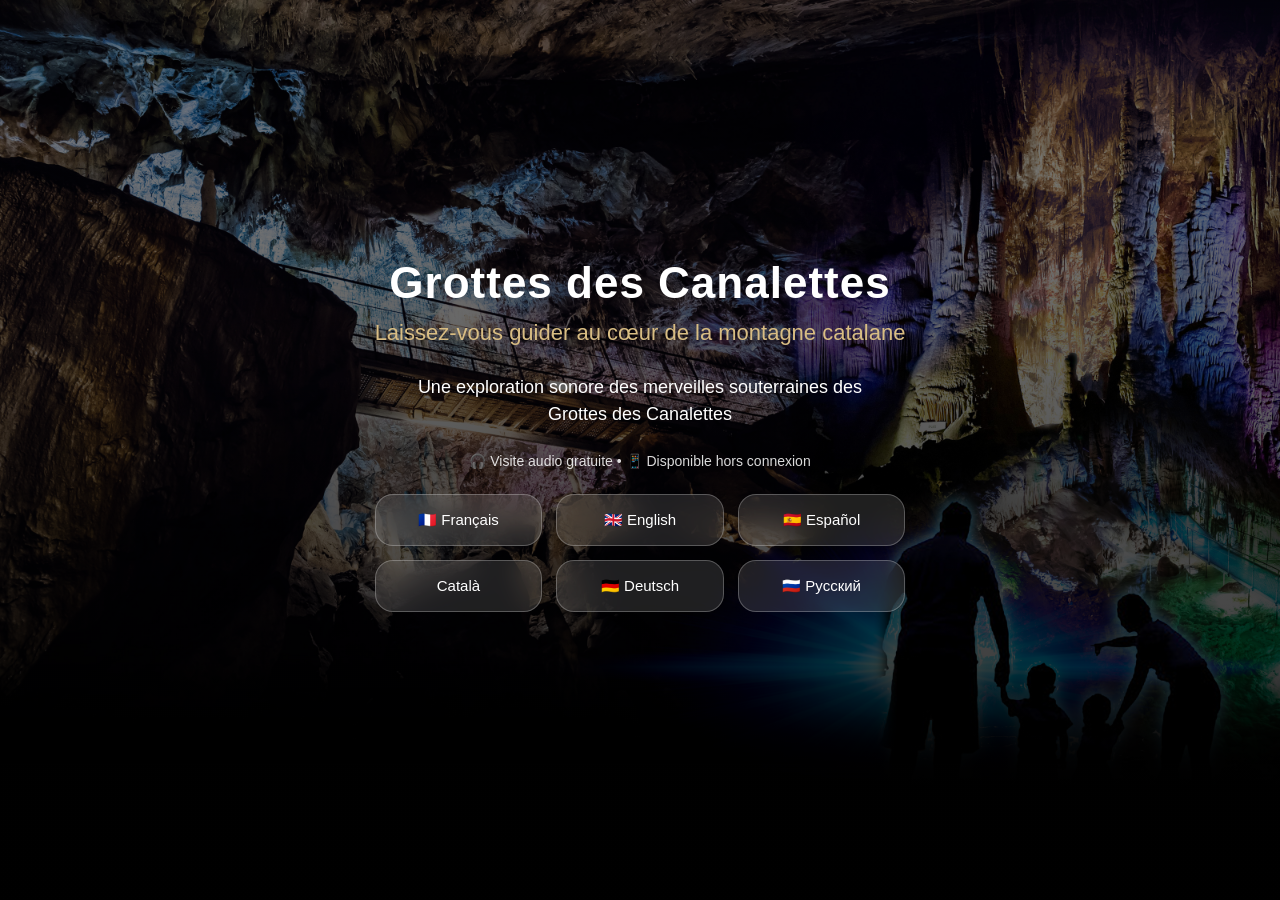
==== index.html @ 6bf6c837 "Première version guide audio Canalettes" ====
<!DOCTYPE html>
<html lang="fr">

<head>

<meta charset="UTF-8">

<meta name="viewport" content="width=device-width, initial-scale=1.0">

<title>Grottes des Canalettes - Audio Guide</title>

<link rel="stylesheet" href="style.css">

<link rel="manifest" href="manifest.json">

<meta name="theme-color" content="#c8a96b">

</head>


<body>


<div class="hero">


<div class="overlay"></div>



<div class="content">


<h1 id="titre-principal">
Grottes des Canalettes
</h1>


<h2 id="sous-titre">
Laissez-vous guider au cœur de la montagne catalane
</h2>



<p id="description">
Une exploration sonore des merveilles souterraines des Grottes des Canalettes
</p>



<div class="info" id="information">

🎧 Visite audio gratuite • 📱 Disponible hors connexion

</div>





<div class="languages">


<a href="langues/francais.html" onclick="choisirLangue('fr')">
🇫🇷 Français
</a>


<a href="langues/anglais.html" onclick="choisirLangue('en')">
🇬🇧 English
</a>


<a href="langues/espagnol.html" onclick="choisirLangue('es')">
🇪🇸 Español
</a>


<a href="langues/catalan.html" onclick="choisirLangue('ca')">
Català
</a>


<a href="langues/allemand.html" onclick="choisirLangue('de')">
🇩🇪 Deutsch
</a>


<a href="langues/russe.html" onclick="choisirLangue('ru')">
🇷🇺 Русский
</a>


</div>


</div>


</div>





<script src="script.js"></script>

<script src="langue.js"></script>





<script>


// Chargement du texte d'accueil en français

fetch("textes/fr.json")


.then(response => {


if (!response.ok) {

throw new Error("Fichier fr.json introuvable");

}


return response.json();


})


.then(textes => {



document.getElementById("titre-principal").innerHTML =
textes.accueil.titre;



document.getElementById("sous-titre").innerHTML =
textes.accueil.sousTitre;



document.getElementById("description").innerHTML =
textes.accueil.description;



document.getElementById("information").innerHTML =
textes.accueil.info;



})



.catch(error => {


console.log("Erreur chargement textes :", error);


});



</script>





<script>


// Activation du Service Worker


if ("serviceWorker" in navigator) {


window.addEventListener("load", function() {


navigator.serviceWorker.register("service-worker.js")


.then(function(registration) {


console.log("Service Worker actif :", registration.scope);


})


.catch(function(error) {


console.log("Erreur Service Worker :", error);


});


});


}



</script>



</body>

</html>
---- style.css ----
* {

    box-sizing: border-box;
    margin: 0;
    padding: 0;

}


body {

    font-family: Arial, Helvetica, sans-serif;

    height: 100vh;

    overflow: hidden;

}



.hero {

    height: 100vh;

    width: 100%;

    background-image: url("images/grotte.jpg");

    background-size: cover;

    background-position: center;

    display: flex;

    justify-content: center;

    align-items: center;

    position: relative;

}



.overlay {

    position: absolute;

    inset: 0;

    background:
    linear-gradient(
        rgba(0,0,0,0.45),
        rgba(0,0,0,0.85)
    );

}



.content {

    position: relative;

    text-align: center;

    color: white;

    max-width: 700px;

    padding: 30px;

    animation: apparition 1.8s ease;

}



h1 {

    font-size: 44px;

    font-weight: 700;

    letter-spacing: 1px;

    margin-bottom: 10px;

}



h2 {

    font-size: 22px;

    font-weight: 400;

    color: #d8bd83;

    line-height: 1.4;

}



p {

    margin: 25px auto;

    font-size: 18px;

    line-height: 1.5;

    max-width: 500px;

}



.info {

    font-size: 14px;

    opacity: 0.85;

    margin-bottom: 25px;

}



/* Boutons de langues */


.languages {

    display: grid;

    grid-template-columns: repeat(3,1fr);

    gap: 14px;

    margin-bottom: 30px;

}



.languages a {

    background: rgba(255,255,255,0.12);

    backdrop-filter: blur(12px);

    border: 1px solid rgba(255,255,255,0.25);

    color: white;

    padding: 16px 10px;

    border-radius: 18px;

    font-size: 15px;

    cursor: pointer;

    transition: 0.3s;

    text-decoration: none;

    display: flex;

    justify-content: center;

    align-items: center;

}



.languages a:hover {

    background: rgba(216,189,131,0.65);

    transform: translateY(-3px);

}



/* Ancien bouton supprimé mais conservé pour compatibilité */


.start {

    background: #c8a96b;

    color: white;

    border: none;

    padding: 16px 40px;

    border-radius: 40px;

    font-size: 18px;

    cursor: pointer;

    transition: 0.3s;

}



.start:hover {

    transform: scale(1.05);

    background: #dfc58b;

}



/* Animation */


@keyframes apparition {

    from {

        opacity: 0;

        transform: translateY(30px);

    }


    to {

        opacity: 1;

        transform: translateY(0);

    }

}



/* Boutons navigation salles */


.retour {

    background: #8b5a2b;

    color: white;

    padding: 12px 25px;

    border-radius: 8px;

    text-decoration: none;

    display: inline-block;

    margin: 8px;

    transition: 0.3s;

}



.retour:hover {

    background: rgba(216,189,131,0.65);

    transform: translateY(-3px);

    color: white;

}



/* Audio */


.audio-box {

    margin-bottom: 25px;

}



.audio-box audio {

    width: 100%;

    max-width: 400px;

    margin-bottom: 25px;

}



/* Navigation entre salles */


.navigation-salles {

    display: flex;

    justify-content: space-between;

    gap: 20px;

    margin-top: 25px;

}



.navigation-salles a {

    flex: 1;

    text-align: center;

}



/* Texte de visite */


.texte-visite {

    background: rgba(255,255,255,0.12);

    backdrop-filter: blur(12px);

    border: 1px solid rgba(255,255,255,0.25);

    border-radius: 18px;

    padding: 20px;

    margin-bottom: 25px;

    line-height: 1.6;

    font-size: 16px;

}



/* Langues non disponibles */


.langue-indisponible {

    background: rgba(255,255,255,0.12);

    backdrop-filter: blur(12px);

    border: 1px solid rgba(255,255,255,0.25);

    color: white;

    padding: 16px 10px;

    border-radius: 18px;

    font-size: 15px;

    text-align: center;

    cursor: default;

}



.langue-indisponible span {

    display: block;

    margin-top: 6px;

    font-size: 12px;

    color: #d8bd83;

}



/* Version téléphone */


@media(max-width:700px){


    h1 {

        font-size: 32px;

    }


    h2 {

        font-size: 18px;

    }


    p {

        font-size: 16px;

    }


    .languages {

        grid-template-columns: repeat(2,1fr);

    }


    .content {

        padding: 20px;

    }


    .navigation-salles {

        flex-direction: column;

    }


}
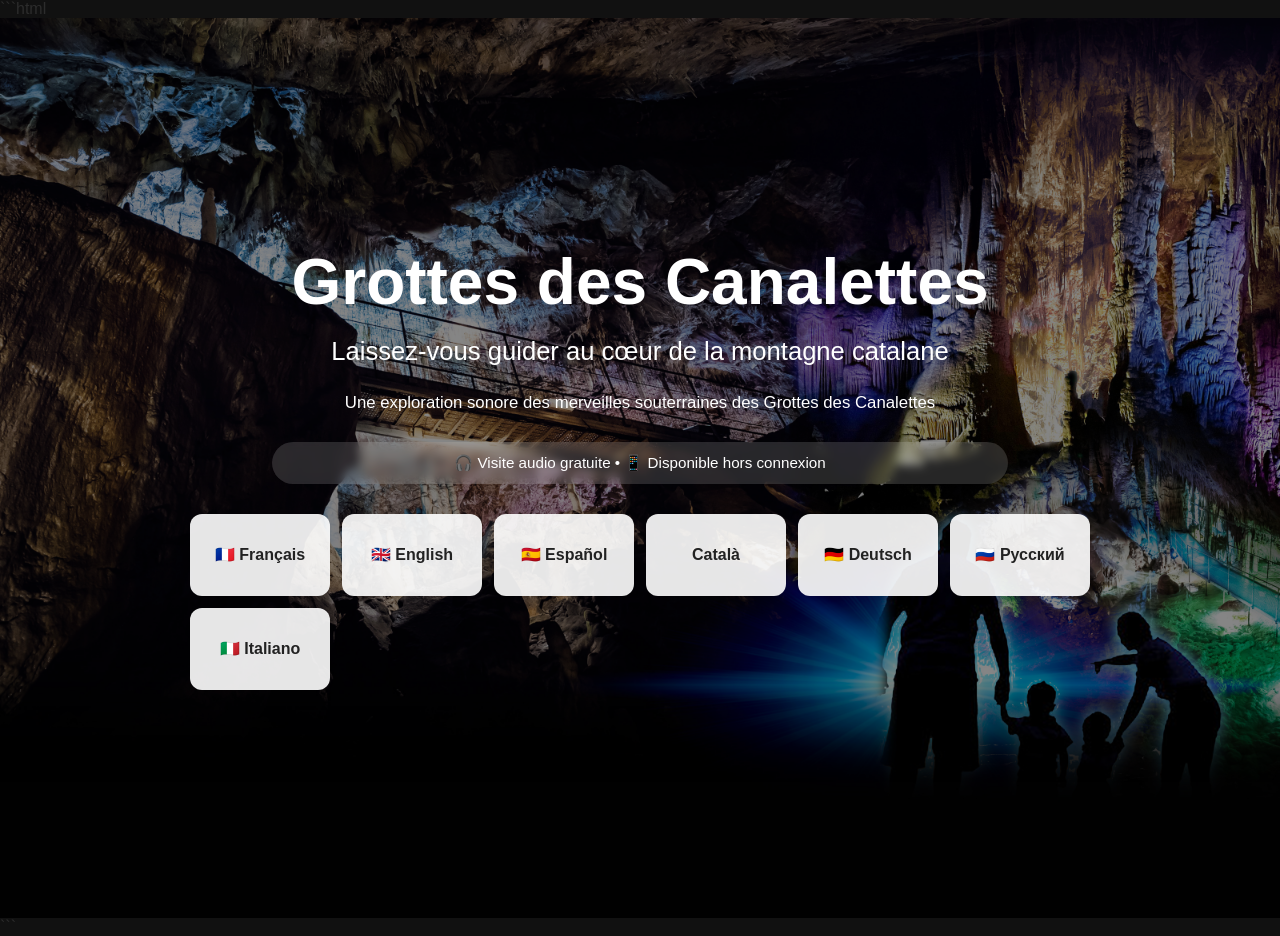
==== commit 69e8c3b2: "Mise a jour audio guide v32" ====
--- a/index.html
+++ b/index.html
@@ -1,3 +1,4 @@
+```html
 <!DOCTYPE html>
 <html lang="fr">
 
@@ -5,224 +6,209 @@
 
 <meta charset="UTF-8">
 
-<meta name="viewport" content="width=device-width, initial-scale=1.0">
+<meta
+  name="viewport"
+  content="width=device-width, initial-scale=1.0"
+>
 
 <title>Grottes des Canalettes - Audio Guide</title>
 
-<link rel="stylesheet" href="style.css">
-
-<link rel="manifest" href="manifest.json">
-
-<meta name="theme-color" content="#c8a96b">
+<link
+  rel="stylesheet"
+  href="/style.css"
+>
+
+<link
+  rel="manifest"
+  href="/manifest.json"
+>
+
+<meta
+  name="theme-color"
+  content="#c8a96b"
+>
 
 </head>
 
 
 <body>
 
-
 <div class="hero">
 
-
-<div class="overlay"></div>
-
-
-
-<div class="content">
-
-
-<h1 id="titre-principal">
-Grottes des Canalettes
-</h1>
-
-
-<h2 id="sous-titre">
-Laissez-vous guider au cœur de la montagne catalane
-</h2>
-
-
-
-<p id="description">
-Une exploration sonore des merveilles souterraines des Grottes des Canalettes
-</p>
-
-
-
-<div class="info" id="information">
-
-🎧 Visite audio gratuite • 📱 Disponible hors connexion
+  <div class="overlay"></div>
+
+  <div class="content">
+
+    <h1 id="titre-principal">
+      Bienvenue aux Grottes des Canalettes
+    </h1>
+
+    <h2 id="sous-titre">
+      Laissez-vous guider par l’eau, la roche et le temps.
+    </h2>
+
+    <p id="description">
+      Prenez le temps de regarder autour de vous : certaines formations
+      se trouvent au-dessus de votre tête, d’autres à vos pieds.
+      La grotte se découvre autant en levant les yeux qu’en regardant devant soi.
+    </p>
+
+    <div
+      class="info"
+      id="information"
+    >
+      🎧 Visite audio gratuite • 📖 Texte de visite disponible • 📱 Disponible hors connexion
+    </div>
+
+
+    <div class="languages">
+
+      <a
+        href="/langues/francais.html"
+        onclick="choisirLangue('fr')"
+      >
+        🇫🇷 Français
+      </a>
+
+      <a
+        href="/langues/anglais.html"
+        onclick="choisirLangue('en')"
+      >
+        🇬🇧 English
+      </a>
+
+      <a
+        href="/langues/espagnol.html"
+        onclick="choisirLangue('es')"
+      >
+        🇪🇸 Español
+      </a>
+
+      <a
+        href="/langues/catalan.html"
+        onclick="choisirLangue('ca')"
+      >
+        Català
+      </a>
+
+      <a
+        href="/langues/allemand.html"
+        onclick="choisirLangue('de')"
+      >
+        🇩🇪 Deutsch
+      </a>
+
+      <a
+        href="/langues/russe.html"
+        onclick="choisirLangue('ru')"
+      >
+        🇷🇺 Русский
+      </a>
+
+      <a
+        href="/langues/italien.html"
+        onclick="choisirLangue('it')"
+      >
+        🇮🇹 Italiano
+      </a>
+
+    </div>
+
+  </div>
 
 </div>
 
 
-
-
-
-<div class="languages">
-
-
-<a href="langues/francais.html" onclick="choisirLangue('fr')">
-🇫🇷 Français
-</a>
-
-
-<a href="langues/anglais.html" onclick="choisirLangue('en')">
-🇬🇧 English
-</a>
-
-
-<a href="langues/espagnol.html" onclick="choisirLangue('es')">
-🇪🇸 Español
-</a>
-
-
-<a href="langues/catalan.html" onclick="choisirLangue('ca')">
-Català
-</a>
-
-
-<a href="langues/allemand.html" onclick="choisirLangue('de')">
-🇩🇪 Deutsch
-</a>
-
-
-<a href="langues/russe.html" onclick="choisirLangue('ru')">
-🇷🇺 Русский
-</a>
-
-
-</div>
-
-
-</div>
-
-
-</div>
-
-
-
-
-
-<script src="script.js"></script>
-
-<script src="langue.js"></script>
-
-
-
-
-
+<!-- Script principal -->
+<script src="/script.js"></script>
+
+<!-- Gestion des langues -->
+<script src="/langue.js"></script>
+
+
+<!-- Chargement du texte d'accueil français -->
 <script>
 
-
-// Chargement du texte d'accueil en français
-
-fetch("textes/fr.json")
-
-
-.then(response => {
-
-
-if (!response.ok) {
-
-throw new Error("Fichier fr.json introuvable");
+fetch("/textes/fr.json")
+
+  .then(response => {
+
+    if (!response.ok) {
+      throw new Error("Fichier fr.json introuvable");
+    }
+
+    return response.json();
+
+  })
+
+  .then(textes => {
+
+    if (!textes.accueil) {
+      throw new Error("Section accueil introuvable dans fr.json");
+    }
+
+    document.getElementById("titre-principal").textContent =
+      textes.accueil.titre;
+
+    document.getElementById("sous-titre").textContent =
+      textes.accueil.sousTitre;
+
+    document.getElementById("description").textContent =
+      textes.accueil.description;
+
+    document.getElementById("information").textContent =
+      textes.accueil.info;
+
+  })
+
+  .catch(error => {
+
+    console.log(
+      "Erreur chargement des textes :",
+      error
+    );
+
+  });
+
+</script>
+
+
+<!-- Service Worker / fonctionnement hors connexion -->
+<script>
+
+if ("serviceWorker" in navigator) {
+
+  window.addEventListener("load", function() {
+
+    navigator.serviceWorker
+      .register("/service-worker.js")
+
+      .then(function(registration) {
+
+        console.log(
+          "Service Worker actif :",
+          registration.scope
+        );
+
+      })
+
+      .catch(function(error) {
+
+        console.log(
+          "Erreur Service Worker :",
+          error
+        );
+
+      });
+
+  });
 
 }
 
-
-return response.json();
-
-
-})
-
-
-.then(textes => {
-
-
-
-document.getElementById("titre-principal").innerHTML =
-textes.accueil.titre;
-
-
-
-document.getElementById("sous-titre").innerHTML =
-textes.accueil.sousTitre;
-
-
-
-document.getElementById("description").innerHTML =
-textes.accueil.description;
-
-
-
-document.getElementById("information").innerHTML =
-textes.accueil.info;
-
-
-
-})
-
-
-
-.catch(error => {
-
-
-console.log("Erreur chargement textes :", error);
-
-
-});
-
-
-
 </script>
 
 
-
-
-
-<script>
-
-
-// Activation du Service Worker
-
-
-if ("serviceWorker" in navigator) {
-
-
-window.addEventListener("load", function() {
-
-
-navigator.serviceWorker.register("service-worker.js")
-
-
-.then(function(registration) {
-
-
-console.log("Service Worker actif :", registration.scope);
-
-
-})
-
-
-.catch(function(error) {
-
-
-console.log("Erreur Service Worker :", error);
-
-
-});
-
-
-});
-
-
-}
-
-
-
-</script>
-
-
-
 </body>
 
-</html>+</html>
+```
--- a/style.css
+++ b/style.css
@@ -1,455 +1,607 @@
+```css
+/* =========================================================
+   GROTTES DES CANALETTES — AUDIO GUIDE
+   FEUILLE DE STYLE PRINCIPALE
+   ========================================================= */
+
+
+/* =========================================================
+   BASE
+   ========================================================= */
+
 * {
-
-    box-sizing: border-box;
-    margin: 0;
-    padding: 0;
-
-}
-
-
+  box-sizing: border-box;
+}
+
+html,
 body {
-
-    font-family: Arial, Helvetica, sans-serif;
-
-    height: 100vh;
-
-    overflow: hidden;
-
-}
-
-
+  margin: 0;
+  padding: 0;
+  min-height: 100%;
+}
+
+body {
+  font-family: Arial, Helvetica, sans-serif;
+  color: #2c2c2c;
+  background: #111;
+}
+
+
+/* =========================================================
+   PAGE D'ACCUEIL
+   ========================================================= */
 
 .hero {
-
-    height: 100vh;
-
+  min-height: 100vh;
+
+  background-image: url("/images/grotte.jpg");
+  background-size: cover;
+  background-position: center;
+  background-repeat: no-repeat;
+
+  position: relative;
+
+  display: flex;
+  align-items: center;
+  justify-content: center;
+}
+
+
+/* Voile sombre au-dessus de la photo */
+
+.overlay {
+  position: absolute;
+  inset: 0;
+
+  background: rgba(0, 0, 0, 0.48);
+}
+
+
+/* Contenu de la page d'accueil */
+
+.content {
+  position: relative;
+  z-index: 2;
+
+  width: min(900px, 92%);
+
+  padding: 40px 25px;
+
+  text-align: center;
+
+  color: white;
+}
+
+
+/* =========================================================
+   TITRES PAGE D'ACCUEIL
+   ========================================================= */
+
+.content h1 {
+  font-size: clamp(2rem, 6vw, 4rem);
+
+  margin: 0 0 15px;
+
+  line-height: 1.15;
+}
+
+.content h2 {
+  font-size: clamp(1.1rem, 3vw, 1.6rem);
+
+  font-weight: normal;
+
+  margin: 0 0 20px;
+
+  line-height: 1.4;
+}
+
+.content p {
+  font-size: 1.05rem;
+
+  line-height: 1.6;
+
+  margin-left: auto;
+  margin-right: auto;
+
+  max-width: 750px;
+}
+
+
+/* =========================================================
+   INFORMATIONS
+   ========================================================= */
+
+.info {
+  margin: 25px auto;
+
+  font-size: 0.95rem;
+
+  padding: 12px 18px;
+
+  border-radius: 30px;
+
+  background: rgba(255, 255, 255, 0.15);
+
+  backdrop-filter: blur(5px);
+
+  -webkit-backdrop-filter: blur(5px);
+
+  max-width: 700px;
+}
+
+
+/* =========================================================
+   BOUTONS LANGUES / ÉTAPES
+   ========================================================= */
+
+.languages {
+  display: grid;
+
+  grid-template-columns: repeat(
+    auto-fit,
+    minmax(140px, 1fr)
+  );
+
+  gap: 12px;
+
+  margin-top: 30px;
+}
+
+
+.languages a {
+  display: flex;
+
+  align-items: center;
+  justify-content: center;
+
+  min-height: 54px;
+
+  padding: 14px 10px;
+
+  border-radius: 12px;
+
+  background: rgba(255, 255, 255, 0.9);
+
+  color: #222;
+
+  text-decoration: none;
+
+  font-weight: bold;
+
+  line-height: 1.3;
+
+  transition:
+    transform 0.2s ease,
+    background 0.2s ease,
+    box-shadow 0.2s ease;
+}
+
+
+.languages a:hover {
+  transform: translateY(-2px);
+
+  background: white;
+
+  box-shadow:
+    0 5px 15px rgba(0, 0, 0, 0.18);
+}
+
+
+.languages a:active {
+  transform: translateY(0);
+}
+
+
+/* =========================================================
+   BOUTON RETOUR / START
+   ========================================================= */
+
+.start {
+  display: inline-block;
+
+  margin-top: 30px;
+
+  padding: 12px 20px;
+
+  border-radius: 10px;
+
+  color: white;
+
+  background: rgba(0, 0, 0, 0.35);
+
+  text-decoration: none;
+
+  font-weight: bold;
+
+  transition:
+    background 0.2s ease,
+    transform 0.2s ease;
+}
+
+
+.start:hover {
+  background: rgba(0, 0, 0, 0.55);
+
+  transform: translateY(-2px);
+}
+
+
+/* =========================================================
+   PAGE D'UNE SALLE
+   ========================================================= */
+
+.salle-page {
+  min-height: 100vh;
+
+  max-width: 900px;
+
+  margin: 0 auto;
+
+  padding: 25px 18px 60px;
+
+  background: #f5f2eb;
+
+  color: #2c2c2c;
+}
+
+
+/* =========================================================
+   LIEN RETOUR
+   ========================================================= */
+
+.retour {
+  display: inline-block;
+
+  margin-bottom: 25px;
+
+  color: #604d2c;
+
+  text-decoration: none;
+
+  font-weight: bold;
+
+  line-height: 1.4;
+
+  transition: color 0.2s ease;
+}
+
+
+.retour:hover {
+  color: #8a6a3d;
+
+  text-decoration: underline;
+}
+
+
+/* =========================================================
+   TITRE DE LA SALLE
+   ========================================================= */
+
+.salle-page h1 {
+  font-size: clamp(2rem, 6vw, 3rem);
+
+  margin: 0 0 30px;
+
+  color: #3c3325;
+
+  line-height: 1.2;
+}
+
+
+/* =========================================================
+   CHOIX AUDIO / TEXTE
+   ========================================================= */
+
+.choix-visite {
+  display: flex;
+
+  gap: 12px;
+
+  margin-bottom: 25px;
+}
+
+
+.bouton-visite {
+  flex: 1;
+
+  border: none;
+
+  border-radius: 12px;
+
+  padding: 15px 12px;
+
+  background: #ded8cc;
+
+  color: #3c3325;
+
+  font-family: inherit;
+
+  font-size: 1rem;
+
+  font-weight: bold;
+
+  cursor: pointer;
+
+  transition:
+    transform 0.2s ease,
+    background 0.2s ease,
+    box-shadow 0.2s ease;
+}
+
+
+.bouton-visite:hover {
+  transform: translateY(-2px);
+
+  box-shadow:
+    0 4px 12px rgba(0, 0, 0, 0.12);
+}
+
+
+.bouton-visite:active {
+  transform: translateY(0);
+}
+
+
+.bouton-visite.actif {
+  background: #4e402b;
+
+  color: white;
+
+  box-shadow:
+    0 4px 12px rgba(0, 0, 0, 0.15);
+}
+
+
+/* =========================================================
+   BLOCS DE VISITE
+   ========================================================= */
+
+.bloc-visite {
+  background: white;
+
+  border-radius: 18px;
+
+  padding: 25px;
+
+  margin-bottom: 25px;
+
+  box-shadow:
+    0 4px 18px rgba(0, 0, 0, 0.08);
+}
+
+
+.bloc-visite h2 {
+  margin-top: 0;
+
+  margin-bottom: 15px;
+
+  color: #4e402b;
+
+  font-size: 1.35rem;
+
+  line-height: 1.3;
+}
+
+
+.bloc-visite p {
+  line-height: 1.7;
+}
+
+
+/* =========================================================
+   LECTEUR AUDIO
+   ========================================================= */
+
+.bloc-visite audio {
+  display: block;
+
+  width: 100%;
+
+  margin-top: 20px;
+}
+
+
+/* =========================================================
+   TEXTE DE VISITE
+   ========================================================= */
+
+#texte-salle {
+  font-size: 1.05rem;
+
+  line-height: 1.75;
+
+  color: #333;
+}
+
+
+#texte-salle p {
+  margin: 0 0 20px;
+}
+
+
+#texte-salle p:last-child {
+  margin-bottom: 0;
+}
+
+
+/* =========================================================
+   MISE EN VALEUR DANS LES TEXTES
+   ========================================================= */
+
+#texte-salle strong {
+  display: block;
+
+  margin-top: 25px;
+
+  margin-bottom: 8px;
+
+  font-size: 1.15rem;
+
+  color: #4e402b;
+}
+
+
+/* =========================================================
+   LIENS DANS LES TEXTES
+   ========================================================= */
+
+#texte-salle a {
+  color: #604d2c;
+
+  font-weight: bold;
+}
+
+
+/* =========================================================
+   MESSAGE AUDIO INDISPONIBLE
+   ========================================================= */
+
+#audio-indisponible {
+  margin-top: 20px;
+
+  padding: 15px;
+
+  border-radius: 10px;
+
+  background: #f0ece4;
+
+  color: #604d2c;
+
+  font-size: 0.95rem;
+}
+
+
+/* =========================================================
+   ÉTAT FOCUS — ACCESSIBILITÉ
+   ========================================================= */
+
+a:focus-visible,
+button:focus-visible {
+  outline: 3px solid #c8a96b;
+
+  outline-offset: 3px;
+}
+
+
+/* =========================================================
+   PETITS ÉCRANS
+   ========================================================= */
+
+@media (max-width: 600px) {
+
+  .content {
+    width: 94%;
+
+    padding: 30px 15px;
+  }
+
+
+  .content h1 {
+    font-size: clamp(2rem, 10vw, 3rem);
+  }
+
+
+  .content h2 {
+    font-size: 1.15rem;
+  }
+
+
+  .content p {
+    font-size: 1rem;
+  }
+
+
+  .info {
+    font-size: 0.9rem;
+
+    padding: 11px 14px;
+
+    border-radius: 15px;
+  }
+
+
+  .languages {
+    grid-template-columns: 1fr 1fr;
+
+    gap: 10px;
+
+    margin-top: 25px;
+  }
+
+
+  .languages a {
+    min-height: 52px;
+
+    padding: 13px 7px;
+
+    font-size: 0.95rem;
+  }
+
+
+  .salle-page {
+    padding: 20px 12px 40px;
+  }
+
+
+  .salle-page h1 {
+    margin-bottom: 25px;
+
+    font-size: clamp(1.9rem, 9vw, 2.7rem);
+  }
+
+
+  .bloc-visite {
+    padding: 20px 16px;
+
+    border-radius: 15px;
+  }
+
+
+  .bloc-visite h2 {
+    font-size: 1.2rem;
+  }
+
+
+  #texte-salle {
+    font-size: 1rem;
+
+    line-height: 1.7;
+  }
+
+
+  .choix-visite {
+    gap: 8px;
+  }
+
+
+  .bouton-visite {
+    padding: 14px 8px;
+
+    font-size: 0.95rem;
+  }
+
+}
+
+
+/* =========================================================
+   TRÈS PETITS ÉCRANS
+   ========================================================= */
+
+@media (max-width: 380px) {
+
+  .languages {
+    grid-template-columns: 1fr;
+  }
+
+
+  .choix-visite {
+    flex-direction: column;
+  }
+
+
+  .bouton-visite {
     width: 100%;
-
-    background-image: url("images/grotte.jpg");
-
-    background-size: cover;
-
-    background-position: center;
-
-    display: flex;
-
-    justify-content: center;
-
-    align-items: center;
-
-    position: relative;
-
-}
-
-
-
-.overlay {
-
-    position: absolute;
-
-    inset: 0;
-
-    background:
-    linear-gradient(
-        rgba(0,0,0,0.45),
-        rgba(0,0,0,0.85)
-    );
-
-}
-
-
-
-.content {
-
-    position: relative;
-
-    text-align: center;
-
-    color: white;
-
-    max-width: 700px;
-
-    padding: 30px;
-
-    animation: apparition 1.8s ease;
-
-}
-
-
-
-h1 {
-
-    font-size: 44px;
-
-    font-weight: 700;
-
-    letter-spacing: 1px;
-
-    margin-bottom: 10px;
-
-}
-
-
-
-h2 {
-
-    font-size: 22px;
-
-    font-weight: 400;
-
-    color: #d8bd83;
-
-    line-height: 1.4;
-
-}
-
-
-
-p {
-
-    margin: 25px auto;
-
-    font-size: 18px;
-
-    line-height: 1.5;
-
-    max-width: 500px;
-
-}
-
-
-
-.info {
-
-    font-size: 14px;
-
-    opacity: 0.85;
-
-    margin-bottom: 25px;
-
-}
-
-
-
-/* Boutons de langues */
-
-
-.languages {
-
-    display: grid;
-
-    grid-template-columns: repeat(3,1fr);
-
-    gap: 14px;
-
-    margin-bottom: 30px;
-
-}
-
-
-
-.languages a {
-
-    background: rgba(255,255,255,0.12);
-
-    backdrop-filter: blur(12px);
-
-    border: 1px solid rgba(255,255,255,0.25);
-
-    color: white;
-
-    padding: 16px 10px;
-
-    border-radius: 18px;
-
-    font-size: 15px;
-
-    cursor: pointer;
-
-    transition: 0.3s;
-
-    text-decoration: none;
-
-    display: flex;
-
-    justify-content: center;
-
-    align-items: center;
-
-}
-
-
-
-.languages a:hover {
-
-    background: rgba(216,189,131,0.65);
-
-    transform: translateY(-3px);
-
-}
-
-
-
-/* Ancien bouton supprimé mais conservé pour compatibilité */
-
-
-.start {
-
-    background: #c8a96b;
-
-    color: white;
-
-    border: none;
-
-    padding: 16px 40px;
-
-    border-radius: 40px;
-
-    font-size: 18px;
-
-    cursor: pointer;
-
-    transition: 0.3s;
-
-}
-
-
-
-.start:hover {
-
-    transform: scale(1.05);
-
-    background: #dfc58b;
-
-}
-
-
-
-/* Animation */
-
-
-@keyframes apparition {
-
-    from {
-
-        opacity: 0;
-
-        transform: translateY(30px);
-
-    }
-
-
-    to {
-
-        opacity: 1;
-
-        transform: translateY(0);
-
-    }
-
-}
-
-
-
-/* Boutons navigation salles */
-
-
-.retour {
-
-    background: #8b5a2b;
-
-    color: white;
-
-    padding: 12px 25px;
-
-    border-radius: 8px;
-
-    text-decoration: none;
-
-    display: inline-block;
-
-    margin: 8px;
-
-    transition: 0.3s;
-
-}
-
-
-
-.retour:hover {
-
-    background: rgba(216,189,131,0.65);
-
-    transform: translateY(-3px);
-
-    color: white;
-
-}
-
-
-
-/* Audio */
-
-
-.audio-box {
-
-    margin-bottom: 25px;
-
-}
-
-
-
-.audio-box audio {
-
-    width: 100%;
-
-    max-width: 400px;
-
-    margin-bottom: 25px;
-
-}
-
-
-
-/* Navigation entre salles */
-
-
-.navigation-salles {
-
-    display: flex;
-
-    justify-content: space-between;
-
-    gap: 20px;
-
-    margin-top: 25px;
-
-}
-
-
-
-.navigation-salles a {
-
-    flex: 1;
-
-    text-align: center;
-
-}
-
-
-
-/* Texte de visite */
-
-
-.texte-visite {
-
-    background: rgba(255,255,255,0.12);
-
-    backdrop-filter: blur(12px);
-
-    border: 1px solid rgba(255,255,255,0.25);
-
-    border-radius: 18px;
-
-    padding: 20px;
-
-    margin-bottom: 25px;
-
-    line-height: 1.6;
-
-    font-size: 16px;
-
-}
-
-
-
-/* Langues non disponibles */
-
-
-.langue-indisponible {
-
-    background: rgba(255,255,255,0.12);
-
-    backdrop-filter: blur(12px);
-
-    border: 1px solid rgba(255,255,255,0.25);
-
-    color: white;
-
-    padding: 16px 10px;
-
-    border-radius: 18px;
-
-    font-size: 15px;
-
-    text-align: center;
-
-    cursor: default;
-
-}
-
-
-
-.langue-indisponible span {
-
-    display: block;
-
-    margin-top: 6px;
-
-    font-size: 12px;
-
-    color: #d8bd83;
-
-}
-
-
-
-/* Version téléphone */
-
-
-@media(max-width:700px){
-
-
-    h1 {
-
-        font-size: 32px;
-
-    }
-
-
-    h2 {
-
-        font-size: 18px;
-
-    }
-
-
-    p {
-
-        font-size: 16px;
-
-    }
-
-
-    .languages {
-
-        grid-template-columns: repeat(2,1fr);
-
-    }
-
-
-    .content {
-
-        padding: 20px;
-
-    }
-
-
-    .navigation-salles {
-
-        flex-direction: column;
-
-    }
-
-
-}+  }
+
+}
+```
